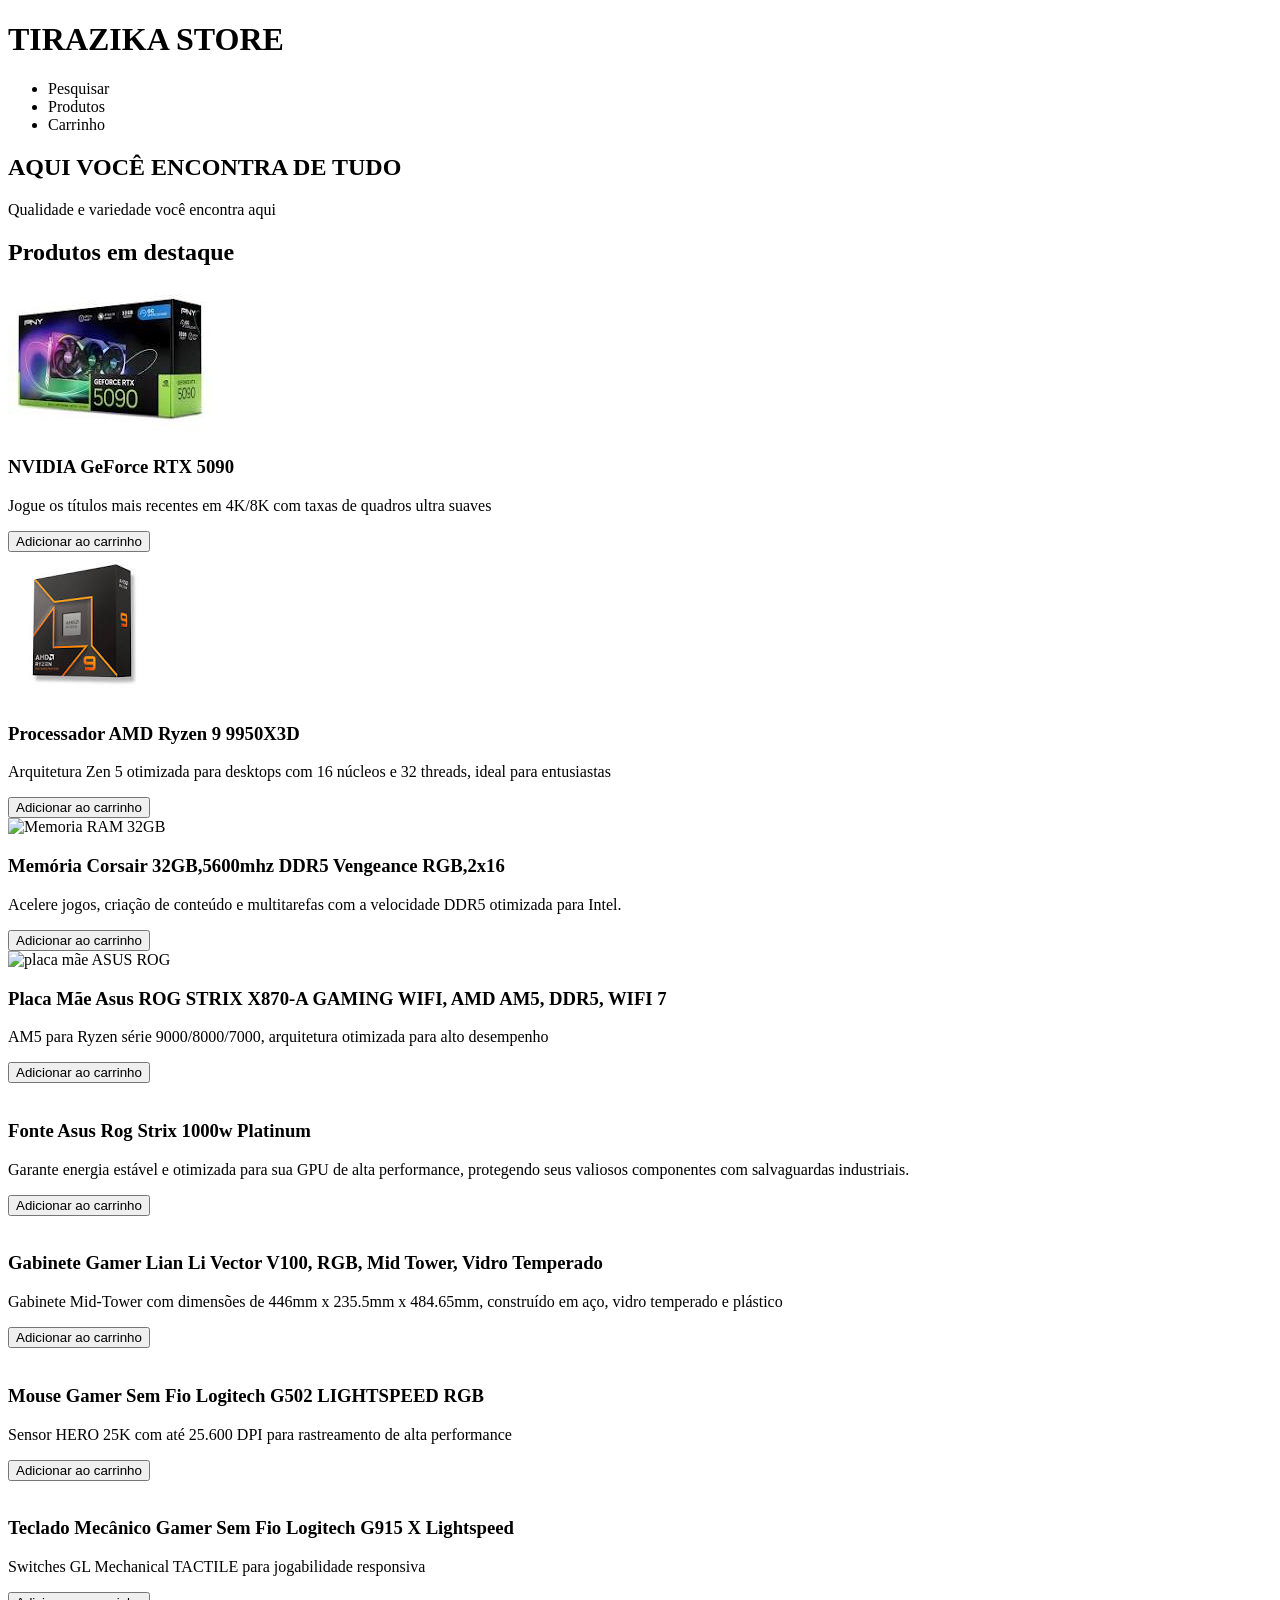
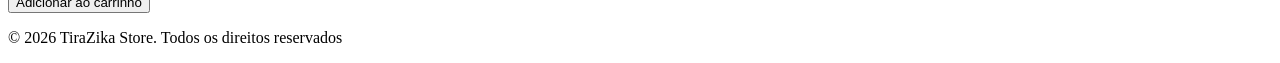
==== index.html @ 1b3c24e2 "Add files via upload" ====
<!DOCTYPE html>
<html lang="pt-br">

<head>
    <meta charset="UTF-8">
    <meta name="viewport" content="width=device-width, initial-scale=1.0">
    <title>Loja TiraZika</title>
    <link rel="stylesheet" href="/css/style.css">
    <link rel="preconnect" href="https://fonts.googleapis.com">
    <link rel="preconnect" href="https://fonts.gstatic.com" crossorigin>
    <link
        href="https://fonts.googleapis.com/css2?family=Montserrat:ital,wght@0,100..900;1,100..900&family=Poppins:ital,wght@0,100;0,200;0,300;0,400;0,500;0,600;0,700;0,800;0,900;1,100;1,200;1,300;1,400;1,500;1,600;1,700;1,800;1,900&display=swap"
        rel="stylesheet">
</head>

<body>
    <header>
        <h1>TIRAZIKA STORE</h1>
        <nav class="navbar">
            <ul>
                <li>Pesquisar</li>
                <li>Produtos</li>
                <li>Carrinho</li>
            </ul>
        </nav>
    </header>
    <main>
        <section id="hero-section">
            <h2>AQUI VOCÊ ENCONTRA DE TUDO</h2>
            <p>Qualidade e variedade você encontra aqui</p>
        </section>
        <h2>Produtos em destaque</h2>
        <section id="produtos-destaque">
            <div class="produtos">
                <img src="[data-uri]"
                    alt="Rtx 5090">
                <h3>NVIDIA GeForce RTX 5090</h3>
                <p>Jogue os títulos mais recentes em 4K/8K com taxas de quadros ultra suaves</p>
                <button>Adicionar ao carrinho</button>
            </div>
            <div class="produtos">
                <img src="[data-uri]"
                    alt="Ryzen 9 9950x3d">
                <h3>Processador AMD Ryzen 9 9950X3D</h3>
                <p>Arquitetura Zen 5 otimizada para desktops com 16 núcleos e 32 threads, ideal para entusiastas</p>
                <button>Adicionar ao carrinho</button>
            </div>
            <div class="produtos">
                <img src="https://encrypted-tbn0.gstatic.com/images?q=tbn:ANd9GcR6LK1xi8j6KoeBVJoougn3CM8IS_xLwZ6YMcHtP7i4hw&s=10"
                    alt="Memoria RAM 32GB">
                <h3>Memória Corsair 32GB,5600mhz DDR5 Vengeance RGB,2x16</h3>
                <p>Acelere jogos, criação de conteúdo e multitarefas com a velocidade DDR5 otimizada para Intel.</p>
                <button>Adicionar ao carrinho</button>
            </div>
            <div class="produtos">
                <img src="https://images.kabum.com.br/produtos/fotos/626286/placa-mae-asus-rog-strix-x870-a-gaming-wifi-amd-am5-ddr5-wifi_1730139451_gg.jpg"
                    alt="placa mãe ASUS ROG">
                <h3>Placa Mãe Asus ROG STRIX X870-A GAMING WIFI, AMD AM5, DDR5, WIFI 7</h3>
                <p>AM5 para Ryzen série 9000/8000/7000, arquitetura otimizada para alto desempenho</p>
                <button>Adicionar ao carrinho</button>
            </div>
            <div class="produtos">
                <img src="https://encrypted-tbn0.gstatic.com/images?q=tbn:ANd9GcTgPpG2Kwy8c4bhGnFgGVm-8wmZIfKXE6N-KmqphKn2yg&s=10" alt="">
                <h3>Fonte Asus Rog Strix 1000w Platinum</h3>
                <p>Garante energia estável e otimizada para sua GPU de alta performance, protegendo seus valiosos componentes com salvaguardas industriais.</p>
                <button>Adicionar ao carrinho</button>
            </div>
            <div class="produtos">
                <img src="https://images.kabum.com.br/produtos/fotos/sync_mirakl/910988/xlarge/Gabinete-Gamer-Lian-Li-Vector-V100-RGB-Mid-Tower-Vidro-Temperado-E-atx-Sem-Fonte-Sem-Fan-Black-V100x_1790339929.jpg" alt="">
                <h3>Gabinete Gamer Lian Li Vector V100, RGB, Mid Tower, Vidro Temperado</h3>
                <p>Gabinete Mid-Tower com dimensões de 446mm x 235.5mm x 484.65mm, construído em aço, vidro temperado e plástico</p>
                <button>Adicionar ao carrinho</button>
            </div>
            <div class="produtos">
                <img src="https://images.kabum.com.br/produtos/fotos/102650/mouse-sem-fio-gamer-logitech-g502-hero-16k-recarregavel-rgb-lightsync-11-botoes-16000-dpi_mouse-sem-fio-gamer-logitech-g502-hero-16k-recarregavel-rgb-lightsync-11-botoes-16000-dpi_1563477648_gg.jpg" alt="">
                <h3>Mouse Gamer Sem Fio Logitech G502 LIGHTSPEED RGB</h3>
                <p>Sensor HERO 25K com até 25.600 DPI para rastreamento de alta performance</p>
                <button>Adicionar ao carrinho</button>
            </div>
             <div class="produtos">
                <img src="https://images.kabum.com.br/produtos/fotos/652580/teclado-mecanico-gamer-sem-fio-logitech-g915-x-lightspeed-rgb-lightsync-usb-ou-bluetooth-switch-gl-brown-tactile-preto-920-012670_1731261713_gg.jpg" alt="">
                <h3>Teclado Mecânico Gamer Sem Fio Logitech G915 X Lightspeed</h3>
                <p>Switches GL Mechanical TACTILE para jogabilidade responsiva</p>
                <button>Adicionar ao carrinho</button>
            </div>
        </section>
    </main>
    <footer class="footer">
        <div class="footer-conteudo">
            <p>&copy; 2026 TiraZika Store. Todos os direitos reservados</p>
        </div>

    </footer>
</body>

</html>
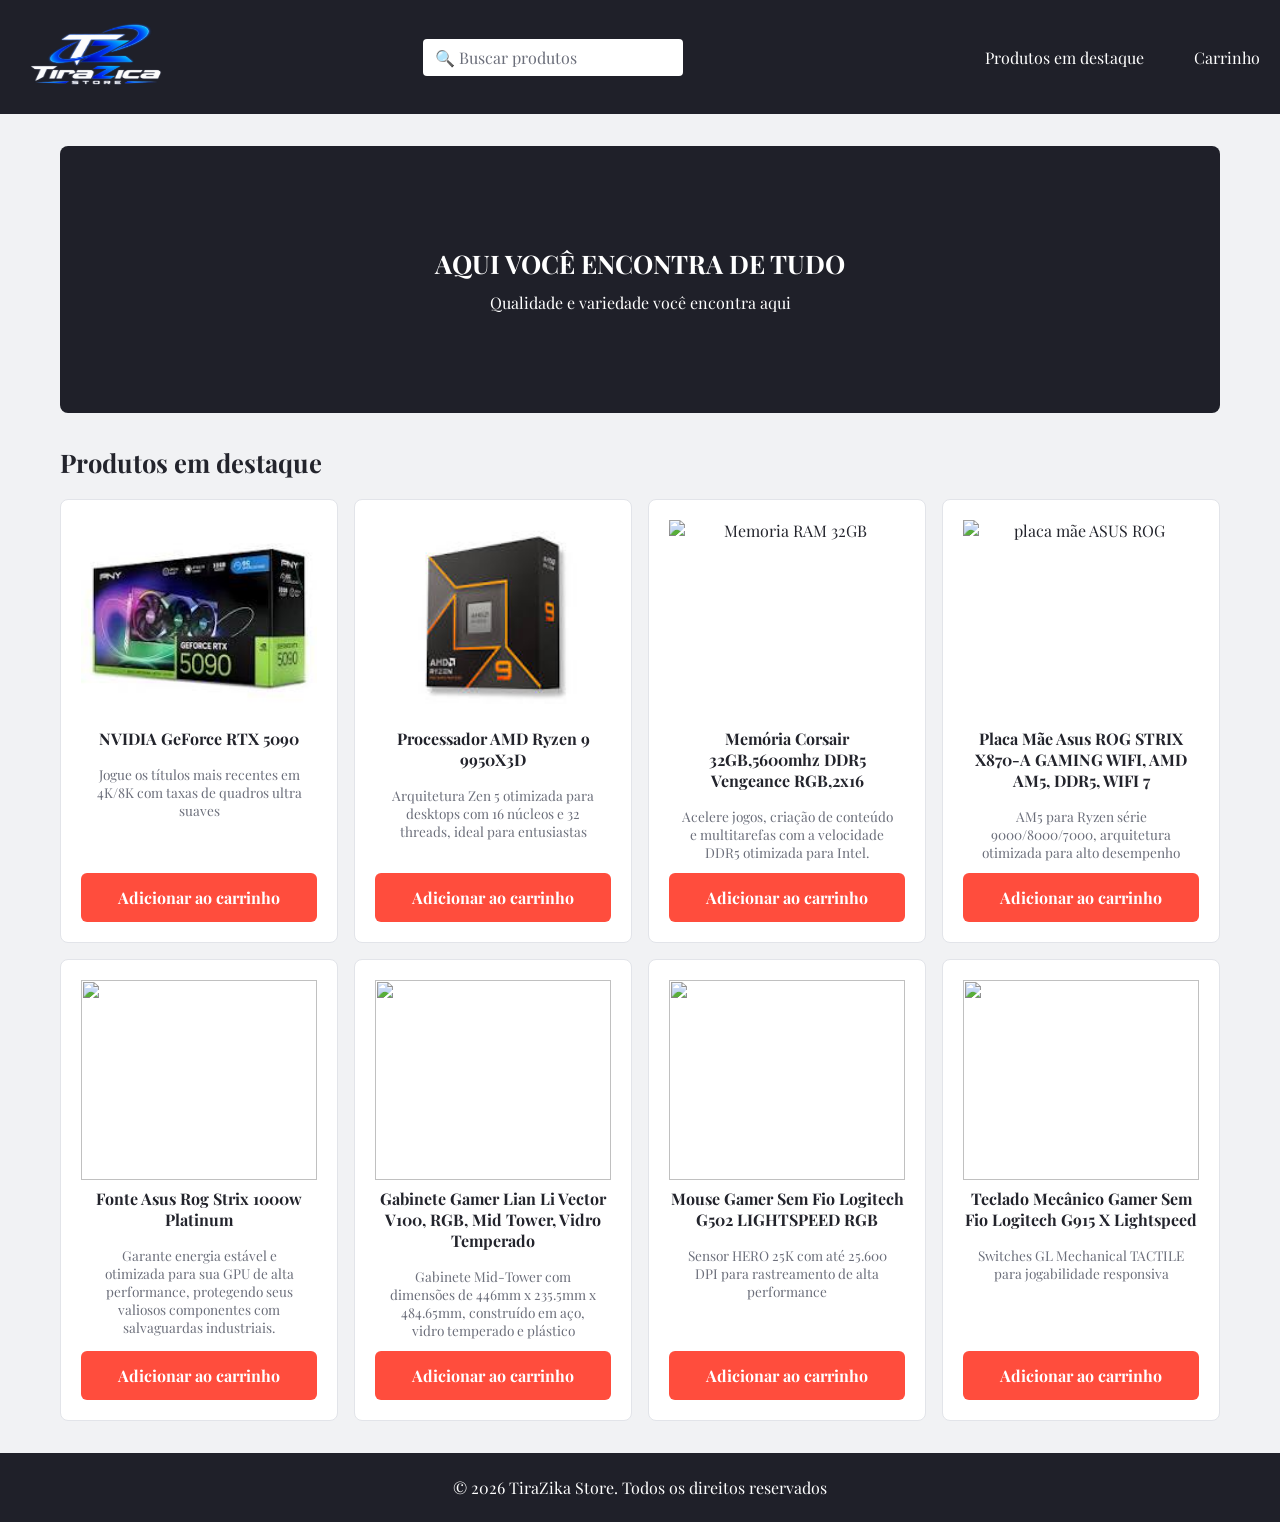
==== commit dc403839: "atualiza as páginas e reorganiza os estilos do site" ====
--- a/index.html
+++ b/index.html
@@ -1,26 +1,33 @@
+<!-- Thiago Varoni Araujo / Gabriel Vilas Bôas Vicente -->
+
 <!DOCTYPE html>
 <html lang="pt-br">
 
 <head>
     <meta charset="UTF-8">
     <meta name="viewport" content="width=device-width, initial-scale=1.0">
-    <title>Loja TiraZika</title>
-    <link rel="stylesheet" href="/css/style.css">
+    <title>TiraZika Store</title>
+    <link rel="stylesheet" href="css/geral.css">
+    <link rel="stylesheet" href="css/principal.css">
     <link rel="preconnect" href="https://fonts.googleapis.com">
     <link rel="preconnect" href="https://fonts.gstatic.com" crossorigin>
     <link
-        href="https://fonts.googleapis.com/css2?family=Montserrat:ital,wght@0,100..900;1,100..900&family=Poppins:ital,wght@0,100;0,200;0,300;0,400;0,500;0,600;0,700;0,800;0,900;1,100;1,200;1,300;1,400;1,500;1,600;1,700;1,800;1,900&display=swap"
+        href="https://fonts.googleapis.com/css2?family=Montserrat:ital,wght@0,100..900;1,100..900&family=Playfair+Display:ital,wght@0,400..900;1,400..900&display=swap"
         rel="stylesheet">
 </head>
 
 <body>
     <header>
-        <h1>TIRAZIKA STORE</h1>
-        <nav class="navbar">
-            <ul>
-                <li>Pesquisar</li>
-                <li>Produtos</li>
-                <li>Carrinho</li>
+        <nav>
+            <ul class="navbar">
+                <li>
+                    <img src="images/LogoTiraZica.png" alt="Logo TiraZica Store" width="150px" height="70px">
+                </li>
+                <li><a href="#" class="busca">🔍 Buscar produtos</a></li>
+                <div class="nav-direita">
+                    <li class="elem-navbar"><a href="index.html">Produtos em destaque</a></li>
+                    <li class="elem-navbar"><a href="secundaria.html">Carrinho</a></li>
+                </div>
             </ul>
         </nav>
     </header>
@@ -60,25 +67,31 @@
                 <button>Adicionar ao carrinho</button>
             </div>
             <div class="produtos">
-                <img src="https://encrypted-tbn0.gstatic.com/images?q=tbn:ANd9GcTgPpG2Kwy8c4bhGnFgGVm-8wmZIfKXE6N-KmqphKn2yg&s=10" alt="">
+                <img src="https://encrypted-tbn0.gstatic.com/images?q=tbn:ANd9GcTgPpG2Kwy8c4bhGnFgGVm-8wmZIfKXE6N-KmqphKn2yg&s=10"
+                    alt="">
                 <h3>Fonte Asus Rog Strix 1000w Platinum</h3>
-                <p>Garante energia estável e otimizada para sua GPU de alta performance, protegendo seus valiosos componentes com salvaguardas industriais.</p>
+                <p>Garante energia estável e otimizada para sua GPU de alta performance, protegendo seus valiosos
+                    componentes com salvaguardas industriais.</p>
                 <button>Adicionar ao carrinho</button>
             </div>
             <div class="produtos">
-                <img src="https://images.kabum.com.br/produtos/fotos/sync_mirakl/910988/xlarge/Gabinete-Gamer-Lian-Li-Vector-V100-RGB-Mid-Tower-Vidro-Temperado-E-atx-Sem-Fonte-Sem-Fan-Black-V100x_1790339929.jpg" alt="">
+                <img src="https://images.kabum.com.br/produtos/fotos/sync_mirakl/910988/xlarge/Gabinete-Gamer-Lian-Li-Vector-V100-RGB-Mid-Tower-Vidro-Temperado-E-atx-Sem-Fonte-Sem-Fan-Black-V100x_1790339929.jpg"
+                    alt="">
                 <h3>Gabinete Gamer Lian Li Vector V100, RGB, Mid Tower, Vidro Temperado</h3>
-                <p>Gabinete Mid-Tower com dimensões de 446mm x 235.5mm x 484.65mm, construído em aço, vidro temperado e plástico</p>
+                <p>Gabinete Mid-Tower com dimensões de 446mm x 235.5mm x 484.65mm, construído em aço, vidro temperado e
+                    plástico</p>
                 <button>Adicionar ao carrinho</button>
             </div>
             <div class="produtos">
-                <img src="https://images.kabum.com.br/produtos/fotos/102650/mouse-sem-fio-gamer-logitech-g502-hero-16k-recarregavel-rgb-lightsync-11-botoes-16000-dpi_mouse-sem-fio-gamer-logitech-g502-hero-16k-recarregavel-rgb-lightsync-11-botoes-16000-dpi_1563477648_gg.jpg" alt="">
+                <img src="https://images.kabum.com.br/produtos/fotos/102650/mouse-sem-fio-gamer-logitech-g502-hero-16k-recarregavel-rgb-lightsync-11-botoes-16000-dpi_mouse-sem-fio-gamer-logitech-g502-hero-16k-recarregavel-rgb-lightsync-11-botoes-16000-dpi_1563477648_gg.jpg"
+                    alt="">
                 <h3>Mouse Gamer Sem Fio Logitech G502 LIGHTSPEED RGB</h3>
                 <p>Sensor HERO 25K com até 25.600 DPI para rastreamento de alta performance</p>
                 <button>Adicionar ao carrinho</button>
             </div>
-             <div class="produtos">
-                <img src="https://images.kabum.com.br/produtos/fotos/652580/teclado-mecanico-gamer-sem-fio-logitech-g915-x-lightspeed-rgb-lightsync-usb-ou-bluetooth-switch-gl-brown-tactile-preto-920-012670_1731261713_gg.jpg" alt="">
+            <div class="produtos">
+                <img src="https://images.kabum.com.br/produtos/fotos/652580/teclado-mecanico-gamer-sem-fio-logitech-g915-x-lightspeed-rgb-lightsync-usb-ou-bluetooth-switch-gl-brown-tactile-preto-920-012670_1731261713_gg.jpg"
+                    alt="">
                 <h3>Teclado Mecânico Gamer Sem Fio Logitech G915 X Lightspeed</h3>
                 <p>Switches GL Mechanical TACTILE para jogabilidade responsiva</p>
                 <button>Adicionar ao carrinho</button>
--- a/css/geral.css
+++ b/css/geral.css
@@ -0,0 +1,78 @@
+* {
+    margin: 0;
+    padding: 0;
+    font-family: "Playfair Display";
+}
+
+header {
+    background-color: #1f2029;
+    padding: 20px;
+}
+
+header a {
+    color: white;
+    text-decoration: none;
+}
+
+.navbar {
+    display: flex;
+    align-items: center;
+    justify-content: space-between;
+    list-style: none;
+}
+
+.nav-direita {
+    display: flex;
+}
+
+.elem-navbar {
+    margin-left: 50px;
+    list-style: none;
+}
+
+.elem-navbar a:hover {
+    color: #ff4d3d;
+}
+
+.busca {
+    display: block;
+    width: 260px;
+    padding: 8px 12px;
+    background-color: white;
+    color: #6b6e7a;
+    border-radius: 4px;
+}
+
+footer {
+    background-color: #1f2029;
+    color: white;
+    text-align: center;
+    padding: 24px;
+}
+
+/* Celular */
+@media (max-width: 600px) {
+    .navbar {
+        flex-wrap: wrap;
+        gap: 12px;
+    }
+
+    .busca {
+        width: 100%;
+    }
+
+    .elem-navbar {
+        margin-left: 20px;
+    }
+}
+
+@keyframes entrar {
+    from {
+        opacity: 0;
+        transform: translateY(20px);
+    }
+    to {
+        opacity: 1;
+        transform: translateY(0);
+    }
+}
--- a/css/principal.css
+++ b/css/principal.css
@@ -0,0 +1,112 @@
+* {
+    box-sizing: border-box;
+}
+
+body {
+    background-color: #f1f2f4;
+    color: #23242c;
+}
+
+header {
+    position: sticky;
+    top: 0;
+    z-index: 10;
+}
+
+main {
+    max-width: 1200px;
+    margin: 0 auto;
+    padding: 32px 20px;
+}
+
+h2 {
+    font-size: 1.6rem;
+    margin-bottom: 20px;
+}
+
+#hero-section {
+    padding: 100px 20px;
+    text-align: center;
+    background-color: #1f2029;
+    color: white;
+    border-radius: 8px;
+    margin-bottom: 32px;
+}
+
+#hero-section h2 {
+    margin-bottom: 12px;
+}
+
+#produtos-destaque {
+    display: grid;
+    grid-template-columns: repeat(4, 1fr);
+    gap: 16px;
+}
+
+.produtos {
+    display: flex;
+    flex-direction: column;
+    align-items: center;
+    text-align: center;
+    background-color: white;
+    border: 1px solid #e2e4e9;
+    border-radius: 8px;
+    padding: 20px;
+    animation: entrar 0.6s;
+    transition: transform 0.2s, box-shadow 0.2s;
+}
+
+.produtos:hover {
+    transform: translateY(-6px);
+    box-shadow: 0 8px 20px rgba(0, 0, 0, 0.15);
+}
+
+.produtos img {
+    width: 100%;
+    max-width: 250px;
+    height: 200px;
+    object-fit: contain;
+    margin: 0 auto;
+}
+
+.produtos h3 {
+    font-size: 1rem;
+    margin: 8px 0 4px;
+}
+
+.produtos > p {
+    font-size: 0.85rem;
+    color: #6b6e7a;
+    margin: 2px;
+    padding: 10px;
+}
+
+.produtos button {
+    width: 100%;
+    margin-top: auto;
+    padding: 14px;
+    border: none;
+    border-radius: 6px;
+    background-color: #ff4d3d;
+    color: white;
+    font-size: 1rem;
+    font-weight: bold;
+    cursor: pointer;
+}
+
+.produtos button:hover {
+    background-color: #e63a2a;
+}
+
+/* Tablet e celular */
+@media (max-width: 900px) {
+    #produtos-destaque {
+        grid-template-columns: repeat(2, 1fr);
+    }
+}
+
+@media (max-width: 600px) {
+    #produtos-destaque {
+        grid-template-columns: 1fr;
+    }
+}
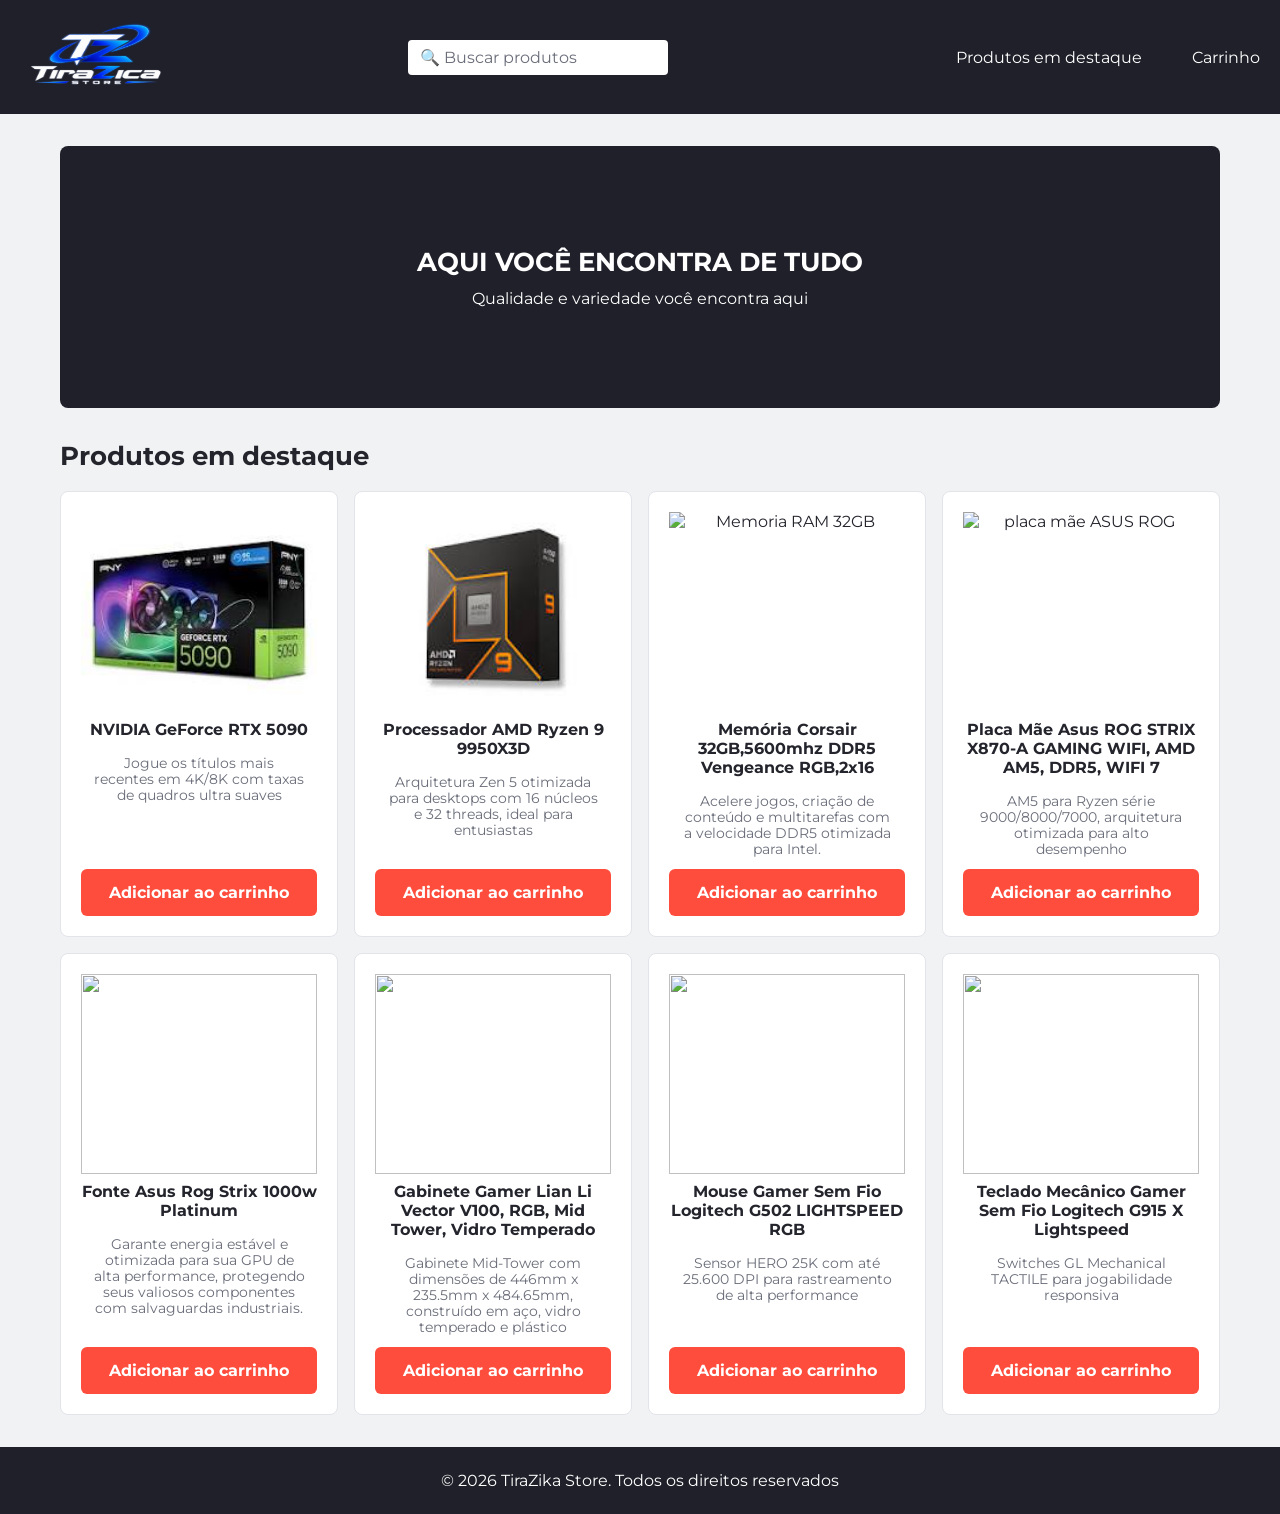
==== commit fcc3ee77: "troca fonte do projeto" ====
--- a/index.html
+++ b/index.html
@@ -12,7 +12,7 @@
     <link rel="preconnect" href="https://fonts.googleapis.com">
     <link rel="preconnect" href="https://fonts.gstatic.com" crossorigin>
     <link
-        href="https://fonts.googleapis.com/css2?family=Montserrat:ital,wght@0,100..900;1,100..900&family=Playfair+Display:ital,wght@0,400..900;1,400..900&display=swap"
+        href="https://fonts.googleapis.com/css2?family=Montserrat:ital,wght@0,100..900;1,100..900&family=Tuffy:ital,wght@0,400;0,700;1,400;1,700&display=swap"
         rel="stylesheet">
 </head>
 
--- a/css/geral.css
+++ b/css/geral.css
@@ -1,7 +1,7 @@
 * {
     margin: 0;
     padding: 0;
-    font-family: "Playfair Display";
+    font-family: "montserrat", sans-serif;
 }
 
 header {
